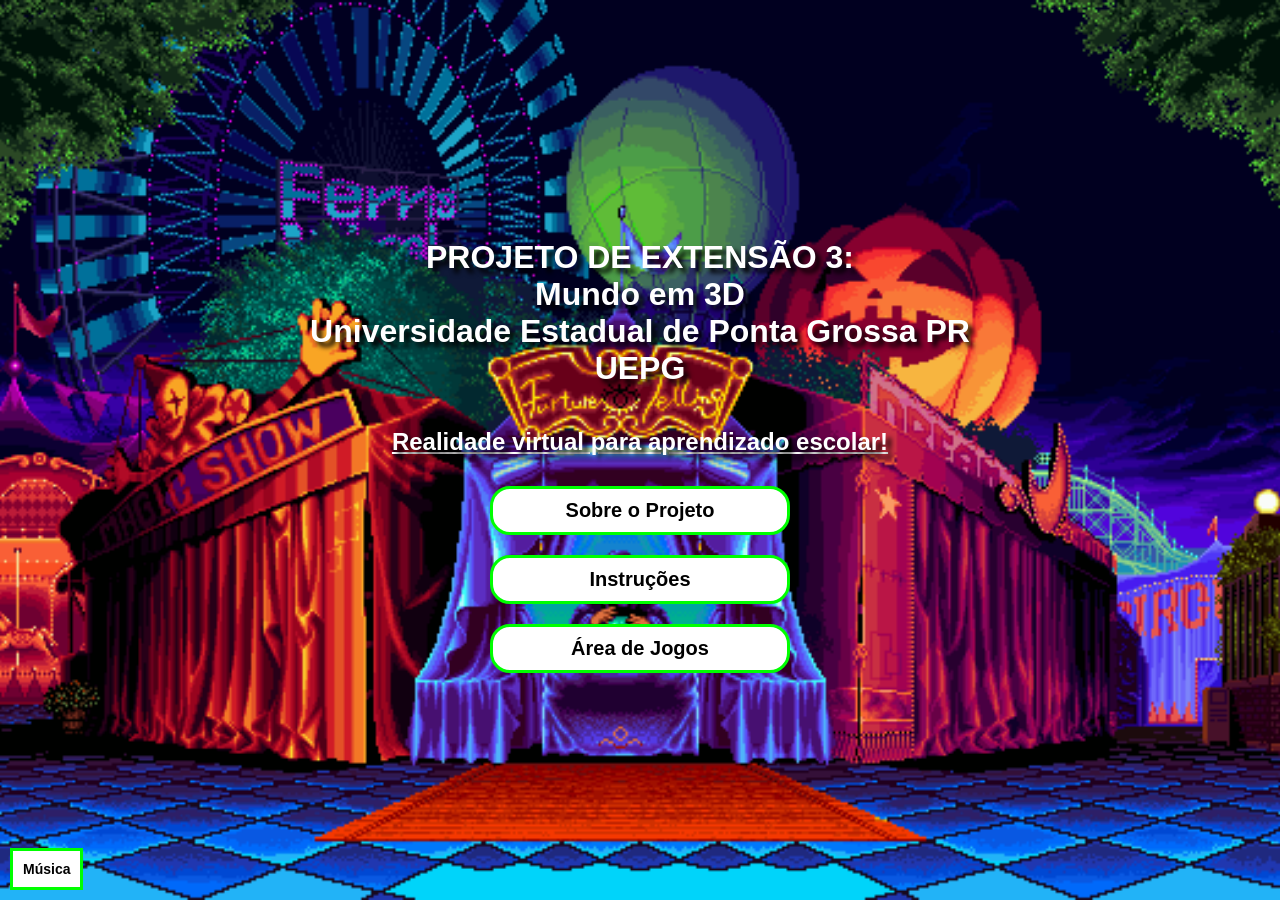
==== index.html @ 956fa546 "Primeiro commit do projeto" ====
<!DOCTYPE html>
<html lang="pt-br">
<head>
  <meta charset="utf-8">
  <meta name="viewport" content="width=device-width, initial-scale=1">
  <title>Mundo em 3D - UEPG</title>
  <meta http-equiv="X-UA-Compatible" content="ie=edge">
  <meta name="description" content="Projeto de extensão 3 - UEPG">
  <meta name="author" content="Michel de Lima">
  <meta name="robots" content="noindex, nofollow">
  <script src="https://aframe.io/releases/1.6.0/aframe.min.js"></script>
  <link rel="stylesheet" href="css/style.css"> <!-- Link para o arquivo CSS -->
  <script src="js/script.js"></script> <!-- Link para o arquivo JavaScript -->
</head>
<body>
  <div id="menu">
    <h1>PROJETO DE EXTENSÃO 3:<br>Mundo em 3D<br> Universidade Estadual de Ponta Grossa PR<br>UEPG</h1>
    <h2><u>Realidade virtual para aprendizado escolar!</u></h2>
    <button id="show-about">Sobre o Projeto</button>
    <button id="show-instructions">Instruções</button>
    <button id="start-game">Área de Jogos</button>
  </div>

  <div id="instrucoes">
    <h1>Projeto de Extensão 3 <br> UEPG</h1>
    <h3>Instruções para Usar o VR</h3>
    <h3>1. Use as setas do teclado para se mover no ambiente virtual.</h3>
    <h3>2. Use o cursor vermelho para interagir com os objetos no ambiente.</h3>
    <h3>3. Para selecionar um objeto, aponte o cursor e pressione a tecla "Espaço".</h3>
    <h3>4. Mantenha-se atento ao tempo e à pontuação exibidos no topo da tela.</h3>
    <button id="back-to-menu-instrucoes">&#8592; Voltar ao Menu</button>
</div>


  <div id="sobre">
    <h1>Projeto de extensão 3<br> UEPG</h1>
    <h3>Olá! Bem-vindo! :)<br>Sobre O Projeto "Mundo em 3D": É uma iniciativa inovadora do curso de Engenharia de Software, da Universidade Estadual de Ponta Grossa (UEPG), situada no Paraná, voltada para a integração de tecnologias emergentes no ambiente educacional. Este projeto tem como objetivo principal explorar o potencial da Realidade Virtual (VR) como uma ferramenta pedagógica para enriquecer o processo de ensino-aprendizado em escolas da região.
      A Realidade Virtual é uma tecnologia que cria ambientes completamente digitais, permitindo que os estudantes sejam imersos em mundos virtuais onde podem interagir com objetos e cenários tridimensionais. Através deste projeto, a UEPG visa utilizar a VR para transformar a maneira como os conteúdos escolares são apresentados, proporcionando uma experiência educacional mais envolvente e interativa.<br>
      As tecnologias usadas neste projeto são HTML, CSS, JS, e framework A-Frame com VR para Web.
    Este projeto de extensão foi desenvolvido pelos acadêmicos Michel e Caroline, no 2º ano do curso de Engenharia de Software.</h3>
    <button id="back-to-menu-sobre">&#8592; Voltar ao Menu</button>
    <br>
</div>


  <div id="jogos">
    <h1>Escolha um Jogo:</h1>
    <button onclick="window.location.href='quiz.html'">Quiz Interativo</button>
    <button onclick="window.location.href='forca.html'">Jogo da Forca</button>
    <button onclick="window.location.href='caca_tesouro.html'">Caça ao Tesouro</button>
    <button id="back-to-menu-jogos">&#8592; Voltar ao Menu</button>
  </div>
  
  <a-scene stats="false" vr-mode-ui="false">
    <a-assets>
      <audio id="background-music" src="https://cdn.glitch.global/64ecda85-21e0-4da5-947e-f5cdaddae142/music.mp3?v=1722213217540"></audio>
    </a-assets>
    <a-entity id="sound-entity" sound="src: #background-music; loop: true;"></a-entity>
  </a-scene>

  <button id="music-control" class="music-button"><b>Música</b></button>
  <div class="snow"></div>
</body>
</html>
---- css/style.css ----
body {
  margin: 0;
  font-family: Verdana, sans-serif;
  overflow: hidden;
}

#menu, #instrucoes, #sobre, #jogos {
  position: absolute;
  top: 0;
  left: 0;
  width: 100%;
  height: 100%;
  background: rgba(0, 0, 0, 0.8);
  display: flex;
  justify-content: center; /* Centraliza horizontalmente */
  align-items: center; /* Centraliza verticalmente */
  flex-direction: column;
  color: white;
  z-index: 10;
  text-align: center;
  overflow: auto; /* Permite rolagem */
}

#menu, #instrucoes, #sobre, #jogos  {
  background: url('../img/fundo.gif') no-repeat center center/cover;
}

#menu h1, #menu h3, #instrucoes h1, #sobre h1, h2, h3 {
  text-shadow: 5px 5px 5px #000;
}

#menu button, #instrucoes button, #sobre button, #jogos button {
  padding: 10px 20px;
  font-size: 20px;
  margin: 10px;
  cursor: pointer;
  background-color: #fff;
  border: 3px solid lime;
  display: flex;
  align-items: center;
  justify-content: center;
  font-weight: bold;
  width: 300px; 
  border-radius: 20px;
}

#menu button a {
  text-decoration: none;
  color: inherit;
  display: block;
  width: 100%;
  height: 100%;
  text-align: center;
  line-height: 100%;
}

#instrucoes, #sobre, #jogos {
  display: none;
}

.music-button {
  position: fixed;
  bottom: 10px;
  left: 10px;
  padding: 10px;
  background-color: #fff;
  border: 3px solid lime;
  cursor: pointer;
  font-size: 14px;
  display: flex;
  align-items: center;
  justify-content: center;
  z-index: 30; /* Certifique-se de que este botão esteja em uma camada superior */
}

/*Efeito de neve caindo */
.snow {
  position: fixed;
  top: 0;
  left: 0;
  width: 100%;
  height: 100%;
  pointer-events: none;
  z-index: 15;
  background: transparent;
}

.snowflake {
  position: absolute;
  top: -10px;
  width: 10px;
  height: 10px;
  background: white;
  border-radius: 50%;
  opacity: 0.8;
  pointer-events: none;
  animation: fall 10s linear infinite;
}

@keyframes fall {
  to {
    transform: translateY(100vh);
  }
}
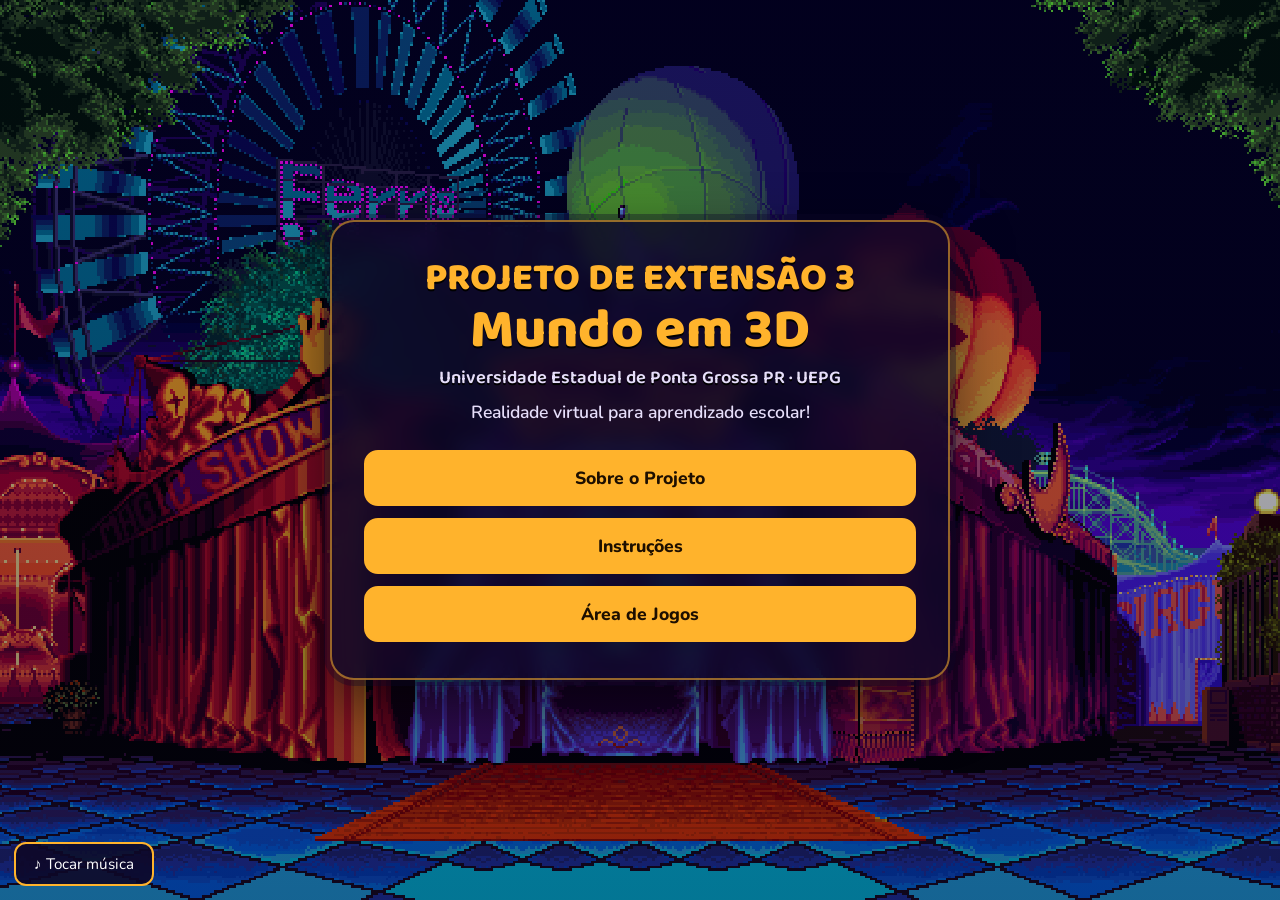
==== commit cb58a575: "Novo visual e melhorias" ====
--- a/index.html
+++ b/index.html
@@ -8,57 +8,69 @@
   <meta name="description" content="Projeto de extensão 3 - UEPG">
   <meta name="author" content="Michel de Lima">
   <meta name="robots" content="noindex, nofollow">
-  <script src="https://aframe.io/releases/1.6.0/aframe.min.js"></script>
+  <link rel="preconnect" href="https://fonts.googleapis.com">
+  <link rel="preconnect" href="https://fonts.gstatic.com" crossorigin>
+  <link href="https://fonts.googleapis.com/css2?family=Baloo+2:wght@600;800&family=Nunito:wght@400;600;700;800&display=swap" rel="stylesheet">
+
   <link rel="stylesheet" href="css/style.css"> <!-- Link para o arquivo CSS -->
   <script src="js/script.js"></script> <!-- Link para o arquivo JavaScript -->
 </head>
 <body>
   <div id="menu">
-    <h1>PROJETO DE EXTENSÃO 3:<br>Mundo em 3D<br> Universidade Estadual de Ponta Grossa PR<br>UEPG</h1>
-    <h2><u>Realidade virtual para aprendizado escolar!</u></h2>
-    <button id="show-about">Sobre o Projeto</button>
-    <button id="show-instructions">Instruções</button>
-    <button id="start-game">Área de Jogos</button>
+    <div class="cartao">
+      <h1>
+        PROJETO DE EXTENSÃO 3
+        <span class="linha-grande">Mundo em 3D</span>
+        <span class="linha-uni">Universidade Estadual de Ponta Grossa PR · UEPG</span>
+      </h1>
+      <h2>Realidade virtual para aprendizado escolar!</h2>
+      <div class="acoes">
+        <button id="show-about">Sobre o Projeto</button>
+        <button id="show-instructions">Instruções</button>
+        <button id="start-game">Área de Jogos</button>
+      </div>
+    </div>
   </div>
 
   <div id="instrucoes">
-    <h1>Projeto de Extensão 3 <br> UEPG</h1>
-    <h3>Instruções para Usar o VR</h3>
-    <h3>1. Use as setas do teclado para se mover no ambiente virtual.</h3>
-    <h3>2. Use o cursor vermelho para interagir com os objetos no ambiente.</h3>
-    <h3>3. Para selecionar um objeto, aponte o cursor e pressione a tecla "Espaço".</h3>
-    <h3>4. Mantenha-se atento ao tempo e à pontuação exibidos no topo da tela.</h3>
-    <button id="back-to-menu-instrucoes">&#8592; Voltar ao Menu</button>
-</div>
-
+    <div class="cartao instrucoes">
+      <h1>Projeto de Extensão 3 <br> UEPG</h1>
+      <h3>Instruções para usar o VR</h3>
+      <ol>
+        <li>Use as setas do teclado para se mover no ambiente virtual.</li>
+        <li>Use o cursor vermelho para interagir com os objetos no ambiente.</li>
+        <li>Para selecionar um objeto, aponte o cursor e pressione a tecla <kbd>Espaço</kbd>.</li>
+        <li>Mantenha-se atento ao tempo e à pontuação exibidos no topo da tela.</li>
+      </ol>
+      <button id="back-to-menu-instrucoes">&#8592; Voltar ao Menu</button>
+    </div>
+  </div>
 
   <div id="sobre">
-    <h1>Projeto de extensão 3<br> UEPG</h1>
-    <h3>Olá! Bem-vindo! :)<br>Sobre O Projeto "Mundo em 3D": É uma iniciativa inovadora do curso de Engenharia de Software, da Universidade Estadual de Ponta Grossa (UEPG), situada no Paraná, voltada para a integração de tecnologias emergentes no ambiente educacional. Este projeto tem como objetivo principal explorar o potencial da Realidade Virtual (VR) como uma ferramenta pedagógica para enriquecer o processo de ensino-aprendizado em escolas da região.
-      A Realidade Virtual é uma tecnologia que cria ambientes completamente digitais, permitindo que os estudantes sejam imersos em mundos virtuais onde podem interagir com objetos e cenários tridimensionais. Através deste projeto, a UEPG visa utilizar a VR para transformar a maneira como os conteúdos escolares são apresentados, proporcionando uma experiência educacional mais envolvente e interativa.<br>
-      As tecnologias usadas neste projeto são HTML, CSS, JS, e framework A-Frame com VR para Web.
-    Este projeto de extensão foi desenvolvido pelos acadêmicos Michel e Caroline, no 2º ano do curso de Engenharia de Software.</h3>
-    <button id="back-to-menu-sobre">&#8592; Voltar ao Menu</button>
-    <br>
-</div>
-
+    <div class="cartao largo">
+      <h1>Projeto de extensão 3<br> UEPG</h1>
+      <p class="ola">Olá! Bem-vindo! :)</p>
+      <p>Sobre o projeto "Mundo em 3D": é uma iniciativa inovadora do curso de Engenharia de Software da Universidade Estadual de Ponta Grossa (UEPG), situada no Paraná, voltada para a integração de tecnologias emergentes no ambiente educacional. Seu objetivo principal é explorar o potencial da Realidade Virtual (VR) como ferramenta pedagógica para enriquecer o processo de ensino-aprendizagem em escolas da região.</p>
+      <p>A Realidade Virtual cria ambientes completamente digitais, permitindo que os estudantes sejam imersos em mundos virtuais onde podem interagir com objetos e cenários tridimensionais. Por meio deste projeto, a UEPG busca transformar a maneira como os conteúdos escolares são apresentados, proporcionando uma experiência educacional mais envolvente e interativa.</p>
+      <p>As tecnologias usadas são HTML, CSS, JS e o framework A-Frame com VR para Web. O projeto foi desenvolvido pelos acadêmicos Michel e Caroline, no 2º ano do curso de Engenharia de Software.</p>
+      <button id="back-to-menu-sobre">&#8592; Voltar ao Menu</button>
+    </div>
+  </div>
 
   <div id="jogos">
-    <h1>Escolha um Jogo:</h1>
-    <button onclick="window.location.href='quiz.html'">Quiz Interativo</button>
-    <button onclick="window.location.href='forca.html'">Jogo da Forca</button>
-    <button onclick="window.location.href='caca_tesouro.html'">Caça ao Tesouro</button>
-    <button id="back-to-menu-jogos">&#8592; Voltar ao Menu</button>
+    <div class="cartao">
+      <h1>Escolha um jogo</h1>
+      <button onclick="window.location.href='quiz.html'">Quiz Interativo</button>
+      <button onclick="window.location.href='forca.html'">Jogo da Forca</button>
+      <button onclick="window.location.href='caca_tesouro.html'">Caça ao Tesouro</button>
+      <button id="back-to-menu-jogos">&#8592; Voltar ao Menu</button>
+    </div>
   </div>
-  
-  <a-scene stats="false" vr-mode-ui="false">
-    <a-assets>
-      <audio id="background-music" src="https://cdn.glitch.global/64ecda85-21e0-4da5-947e-f5cdaddae142/music.mp3?v=1722213217540"></audio>
-    </a-assets>
-    <a-entity id="sound-entity" sound="src: #background-music; loop: true;"></a-entity>
-  </a-scene>
 
-  <button id="music-control" class="music-button"><b>Música</b></button>
+  <!-- Música de fundo (arquivo local, controlado pelo js/script.js) -->
+  <audio id="background-music" src="audio/background-music.mp3" loop preload="auto"></audio>
+
+  <button id="music-control" class="music-button">♪ Tocar música</button>
   <div class="snow"></div>
 </body>
-</html>
+</html>
--- a/css/style.css
+++ b/css/style.css
@@ -1,104 +1,237 @@
+:root {
+  --cartao: rgba(14, 8, 40, 0.86);
+  --cartao-borda: rgba(255, 179, 44, 0.55);
+  --texto: #ffffff;
+  --texto-suave: #e6defa;
+  --ouro: #ffb32c;
+  --ouro-claro: #ffd27a;
+  --ouro-escuro: #1d0f00;
+  --ciano: #7fe3ff;
+}
+
+* { box-sizing: border-box; }
+
+html, body { height: 100%; }
+
 body {
   margin: 0;
-  font-family: Verdana, sans-serif;
+  font-family: "Nunito", Verdana, sans-serif;
+  color: var(--texto);
   overflow: hidden;
 }
 
+/* ===== Telas (menu, sobre, instruções, jogos) =====*/
 #menu, #instrucoes, #sobre, #jogos {
   position: absolute;
-  top: 0;
-  left: 0;
-  width: 100%;
-  height: 100%;
-  background: rgba(0, 0, 0, 0.8);
+  inset: 0;
+  z-index: 10;
   display: flex;
-  justify-content: center; /* Centraliza horizontalmente */
-  align-items: center; /* Centraliza verticalmente */
-  flex-direction: column;
-  color: white;
-  z-index: 10;
+  justify-content: center;
+  align-items: center;
+  padding: 16px;
+  overflow: auto;
+  background:
+    linear-gradient(rgba(6, 3, 24, 0.25), rgba(6, 3, 24, 0.45)),
+    url('../img/fundo.gif') no-repeat center center / cover;
+  image-rendering: pixelated;  
+}
+
+#instrucoes, #sobre, #jogos { display: none; }
+
+/* ===== Cartão de conteúdo  ===== */
+.cartao {
+  margin: auto;
+  width: min(100%, 620px);
+  padding: 36px 32px;
   text-align: center;
-  overflow: auto; /* Permite rolagem */
-}
-
-#menu, #instrucoes, #sobre, #jogos  {
-  background: url('../img/fundo.gif') no-repeat center center/cover;
-}
-
-#menu h1, #menu h3, #instrucoes h1, #sobre h1, h2, h3 {
-  text-shadow: 5px 5px 5px #000;
-}
-
-#menu button, #instrucoes button, #sobre button, #jogos button {
-  padding: 10px 20px;
-  font-size: 20px;
-  margin: 10px;
-  cursor: pointer;
-  background-color: #fff;
-  border: 3px solid lime;
-  display: flex;
-  align-items: center;
-  justify-content: center;
-  font-weight: bold;
-  width: 300px; 
-  border-radius: 20px;
-}
-
-#menu button a {
-  text-decoration: none;
-  color: inherit;
+  background: var(--cartao);
+  border: 2px solid var(--cartao-borda);
+  border-radius: 24px;
+  box-shadow: 0 0 0 6px rgba(14, 8, 40, 0.35), 0 24px 60px rgba(0, 0, 0, 0.6);
+  -webkit-backdrop-filter: blur(10px);
+  backdrop-filter: blur(10px);
+  image-rendering: auto;
+}
+.cartao.largo { width: min(100%, 760px); text-align: left; }
+.cartao.largo h1 { text-align: center; }
+.cartao.instrucoes { text-align: left; }
+.cartao.instrucoes h1 { text-align: center; }
+
+/* ===== Títulos ===== */
+h1 {
+  font-family: "Baloo 2", "Nunito", sans-serif;
+  font-weight: 800;
+  line-height: 1.1;
+  margin: 0 0 12px;
+  font-size: clamp(1.7rem, 5vw, 2.4rem);
+  color: var(--ouro);
+  text-shadow: 0 2px 0 #000;
+}
+
+#menu h1 .linha-pequena {
+  display: block;
+  font-size: 0.45em;
+  font-weight: 600;
+  color: var(--ciano);
+  letter-spacing: 0.02em;
+}
+#menu h1 .linha-grande { display: block; font-size: 1.45em; }
+#menu h1 .linha-uni {
+  display: block;
+  font-size: 0.48em;
+  font-weight: 600;
+  color: var(--texto-suave);
+  margin-top: 6px;
+}
+
+h2 {
+  font-size: 1.1rem;
+  font-weight: 600;
+  color: var(--texto-suave);
+  margin: 0 0 26px;
+}
+
+h3 {
+  font-weight: 700;
+  font-size: 1.15rem;
+  color: var(--ciano);
+  margin: 0 0 16px;
+  text-align: center;
+}
+
+.cartao p {
+  font-size: 1.02rem;
+  line-height: 1.75;
+  margin: 0 0 14px;
+  max-width: 68ch;
+}
+.cartao p.ola {
+  font-family: "Baloo 2", sans-serif;
+  font-size: 1.3rem;
+  color: var(--ciano);
+}
+
+/* Instruções numeradas */
+ol { list-style: none; counter-reset: passo; padding: 0; margin: 0 0 22px; }
+ol li {
+  counter-increment: passo;
+  position: relative;
+  padding: 12px 14px 12px 58px;
+  margin-bottom: 10px;
+  background: rgba(255, 255, 255, 0.08);
+  border-radius: 14px;
+  line-height: 1.5;
+  font-weight: 600;
+}
+ol li::before {
+  content: counter(passo);
+  position: absolute;
+  left: 14px;
+  top: 50%;
+  transform: translateY(-50%);
+  width: 30px;
+  height: 30px;
+  border-radius: 50%;
+  background: var(--ouro);
+  color: var(--ouro-escuro);
+  font-weight: 800;
+  display: grid;
+  place-items: center;
+}
+kbd {
+  background: #fff;
+  color: #111;
+  border-radius: 6px;
+  padding: 1px 8px;
+  font-family: inherit;
+  font-weight: 700;
+}
+
+/* ===== Botões ===== */
+.acoes { display: flex; flex-direction: column; gap: 12px; }
+
+.cartao button {
   display: block;
   width: 100%;
-  height: 100%;
-  text-align: center;
-  line-height: 100%;
-}
-
-#instrucoes, #sobre, #jogos {
-  display: none;
-}
-
+  margin: 0 0 12px;
+  padding: 14px 22px;
+  font-family: inherit;
+  font-size: 1.1rem;
+  font-weight: 800;
+  cursor: pointer;
+  color: var(--ouro-escuro);
+  background: var(--ouro);
+  border: 2px solid var(--ouro);
+  border-radius: 14px;
+  transition: transform 0.15s ease, background 0.15s ease, box-shadow 0.15s ease;
+}
+.acoes button { margin: 0; }
+
+.cartao button:hover {
+  background: var(--ouro-claro);
+  transform: translateY(-2px);
+  box-shadow: 0 8px 18px rgba(255, 179, 44, 0.35);
+}
+.cartao button:active { transform: translateY(0); }
+button:focus-visible { outline: 3px solid #fff; outline-offset: 3px; }
+
+/* Botões "voltar" */
+#back-to-menu-instrucoes, #back-to-menu-sobre, #back-to-menu-jogos {
+  background: transparent !important;
+  color: var(--texto) !important;
+  border-color: rgba(255, 255, 255, 0.55) !important;
+  margin: 8px 0 0 !important;
+}
+#back-to-menu-instrucoes:hover, #back-to-menu-sobre:hover, #back-to-menu-jogos:hover {
+  background: rgba(255, 255, 255, 0.14) !important;
+  box-shadow: none !important;
+}
+
+/* Botão de música */
 .music-button {
   position: fixed;
-  bottom: 10px;
-  left: 10px;
-  padding: 10px;
-  background-color: #fff;
-  border: 3px solid lime;
+  bottom: 14px;
+  left: 14px;
+  z-index: 30;
+  padding: 10px 18px;
+  font-family: inherit;
+  font-size: 0.95rem;
+  color: #fff;
+  background: rgba(14, 8, 40, 0.9);
+  border: 2px solid var(--ouro);
+  border-radius: 12px;
   cursor: pointer;
-  font-size: 14px;
-  display: flex;
-  align-items: center;
-  justify-content: center;
-  z-index: 30; /* Certifique-se de que este botão esteja em uma camada superior */
-}
-
-/*Efeito de neve caindo */
+}
+.music-button:hover { background: #2a1a66; }
+.music-button:focus-visible { outline: 3px solid #fff; outline-offset: 3px; }
+
+/* ===== Neve (flocos criados pelo script.js) ===== */
 .snow {
   position: fixed;
-  top: 0;
-  left: 0;
-  width: 100%;
-  height: 100%;
+  inset: 0;
   pointer-events: none;
   z-index: 15;
   background: transparent;
 }
-
 .snowflake {
   position: absolute;
   top: -10px;
-  width: 10px;
-  height: 10px;
+  width: 8px;
+  height: 8px;
   background: white;
   border-radius: 50%;
   opacity: 0.8;
   pointer-events: none;
   animation: fall 10s linear infinite;
 }
-
 @keyframes fall {
-  to {
-    transform: translateY(100vh);
-  }
-}
+  to { transform: translateY(100vh); }
+}
+
+@media (max-width: 480px) {
+  .cartao { padding: 26px 20px; border-radius: 20px; }
+}
+@media (prefers-reduced-motion: reduce) {
+  .snowflake { display: none; }
+  .cartao button { transition: none; }
+}
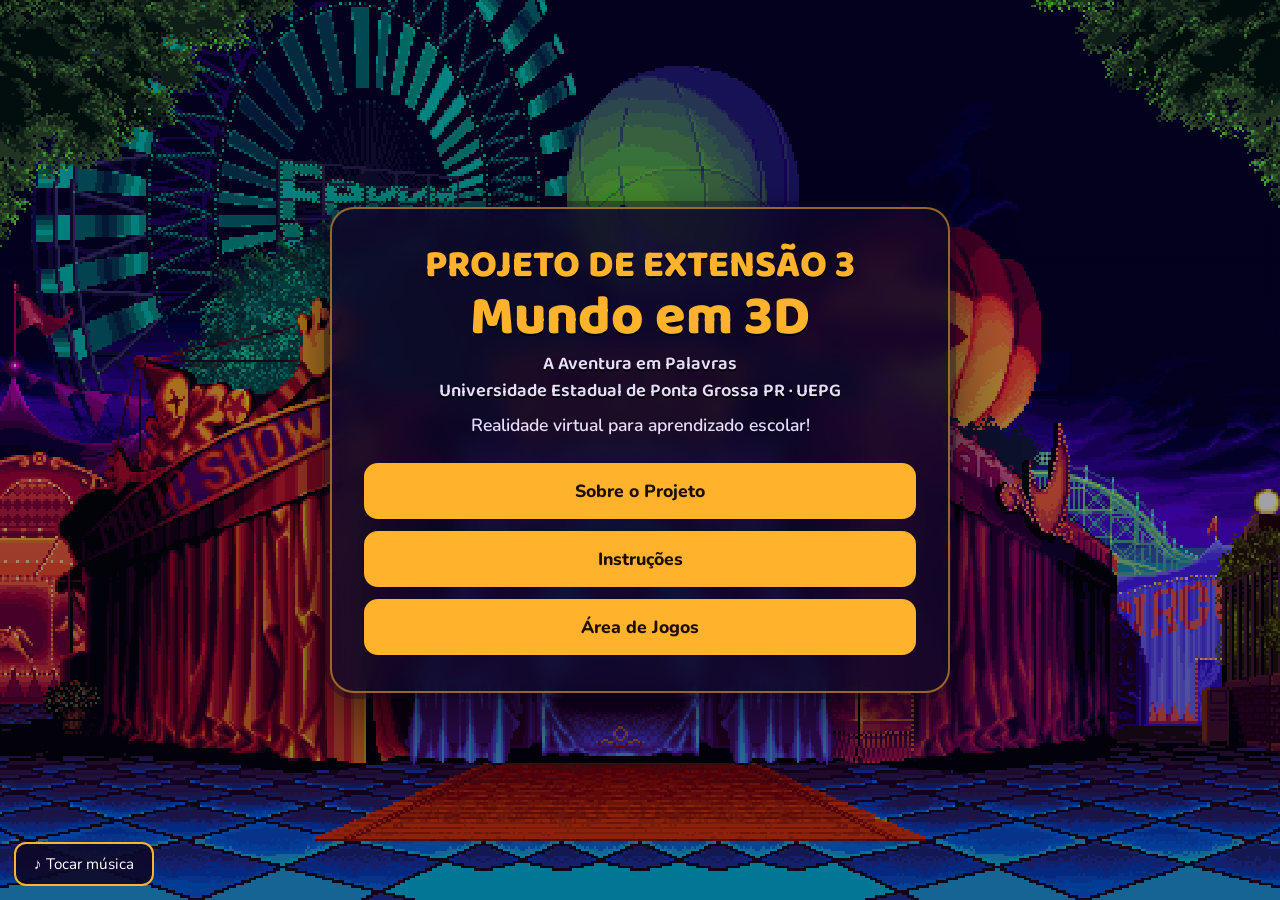
==== commit 2dc04c09: "Atualização do projeto" ====
--- a/index.html
+++ b/index.html
@@ -11,9 +11,10 @@
   <link rel="preconnect" href="https://fonts.googleapis.com">
   <link rel="preconnect" href="https://fonts.gstatic.com" crossorigin>
   <link href="https://fonts.googleapis.com/css2?family=Baloo+2:wght@600;800&family=Nunito:wght@400;600;700;800&display=swap" rel="stylesheet">
-
-  <link rel="stylesheet" href="css/style.css"> <!-- Link para o arquivo CSS -->
-  <script src="js/script.js"></script> <!-- Link para o arquivo JavaScript -->
+  <!-- Link para o arquivo CSS -->
+  <link rel="stylesheet" href="css/style.css"> 
+  <!-- Link para o arquivo JavaScript -->
+  <script src="js/script.js"></script> 
 </head>
 <body>
   <div id="menu">
@@ -21,6 +22,7 @@
       <h1>
         PROJETO DE EXTENSÃO 3
         <span class="linha-grande">Mundo em 3D</span>
+        <span class="linha-uni">A Aventura em Palavras</span>
         <span class="linha-uni">Universidade Estadual de Ponta Grossa PR · UEPG</span>
       </h1>
       <h2>Realidade virtual para aprendizado escolar!</h2>
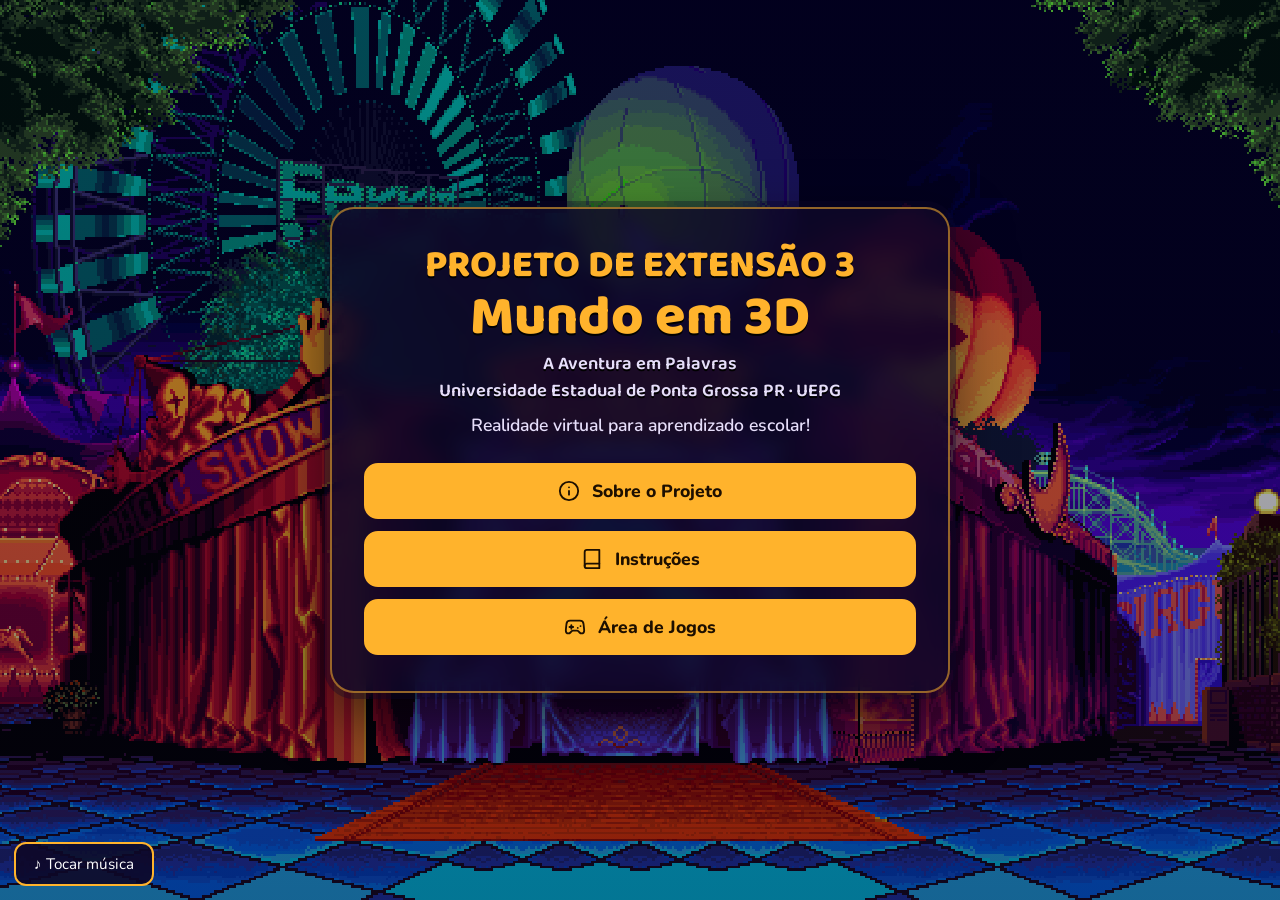
==== commit 56bca824: "Atualização" ====
--- a/index.html
+++ b/index.html
@@ -15,6 +15,29 @@
   <link rel="stylesheet" href="css/style.css"> 
   <!-- Link para o arquivo JavaScript -->
   <script src="js/script.js"></script> 
+  
+  <!-- A-Frame -->
+  <script src="https://aframe.io/releases/1.6.0/aframe.min.js"></script>
+  <style>
+    /* Força a barra do A-Frame (onde fica o botão de VR) a ficar acima da interface */
+    .a-enter-vr {
+      z-index: 9999 !important;
+      bottom: 20px;
+      right: 20px;
+    }
+    /* Ajuste dos botões para alinhar o ícone e o texto */
+    .acoes button, #jogos button {
+      display: flex;
+      align-items: center;
+      justify-content: center;
+      gap: 12px;
+    }
+    /* Deixa o ícone um pouco maior */
+    .acoes button svg, #jogos button svg {
+      width: 22px;
+      height: 22px;
+    }
+  </style>
 </head>
 <body>
   <div id="menu">
@@ -27,9 +50,18 @@
       </h1>
       <h2>Realidade virtual para aprendizado escolar!</h2>
       <div class="acoes">
-        <button id="show-about">Sobre o Projeto</button>
-        <button id="show-instructions">Instruções</button>
-        <button id="start-game">Área de Jogos</button>
+        <button id="show-about">
+          <svg viewBox="0 0 24 24" fill="none" stroke="currentColor" stroke-width="2" stroke-linecap="round" stroke-linejoin="round"><circle cx="12" cy="12" r="10"></circle><line x1="12" y1="16" x2="12" y2="12"></line><line x1="12" y1="8" x2="12.01" y2="8"></line></svg>
+          Sobre o Projeto
+        </button>
+        <button id="show-instructions">
+          <svg viewBox="0 0 24 24" fill="none" stroke="currentColor" stroke-width="2" stroke-linecap="round" stroke-linejoin="round"><path d="M4 19.5A2.5 2.5 0 0 1 6.5 17H20"></path><path d="M6.5 2H20v20H6.5A2.5 2.5 0 0 1 4 19.5v-15A2.5 2.5 0 0 1 6.5 2z"></path></svg>
+          Instruções
+        </button>
+        <button id="start-game">
+          <svg viewBox="0 0 24 24" fill="none" stroke="currentColor" stroke-width="2" stroke-linecap="round" stroke-linejoin="round"><line x1="6" y1="12" x2="10" y2="12"></line><line x1="8" y1="10" x2="8" y2="14"></line><line x1="15" y1="13" x2="15.01" y2="13"></line><line x1="18" y1="11" x2="18.01" y2="11"></line><path d="M17.32 5H6.68a4 4 0 0 0-3.978 3.59c-.006.052-.01.101-.017.152C2.604 9.416 2 14.456 2 16a3 3 0 0 0 3 3c1 0 1.5-.5 2-1l1.414-1.414A2 2 0 0 1 9.828 16h4.344a2 2 0 0 1 1.414.586L17 18c.5.5 1 1 2 1a3 3 0 0 0 3-3c0-1.545-.604-6.584-.685-7.258-.007-.05-.011-.1-.017-.151A4 4 0 0 0 17.32 5z"></path></svg>
+          Área de Jogos
+        </button>
       </div>
     </div>
   </div>
@@ -44,7 +76,7 @@
         <li>Para selecionar um objeto, aponte o cursor e pressione a tecla <kbd>Espaço</kbd>.</li>
         <li>Mantenha-se atento ao tempo e à pontuação exibidos no topo da tela.</li>
       </ol>
-      <button id="back-to-menu-instrucoes">&#8592; Voltar ao Menu</button>
+      <button id="back-to-menu-instrucoes">⬅️ Voltar ao Menu</button>
     </div>
   </div>
 
@@ -55,24 +87,40 @@
       <p>Sobre o projeto "Mundo em 3D": é uma iniciativa inovadora do curso de Engenharia de Software da Universidade Estadual de Ponta Grossa (UEPG), situada no Paraná, voltada para a integração de tecnologias emergentes no ambiente educacional. Seu objetivo principal é explorar o potencial da Realidade Virtual (VR) como ferramenta pedagógica para enriquecer o processo de ensino-aprendizagem em escolas da região.</p>
       <p>A Realidade Virtual cria ambientes completamente digitais, permitindo que os estudantes sejam imersos em mundos virtuais onde podem interagir com objetos e cenários tridimensionais. Por meio deste projeto, a UEPG busca transformar a maneira como os conteúdos escolares são apresentados, proporcionando uma experiência educacional mais envolvente e interativa.</p>
       <p>As tecnologias usadas são HTML, CSS, JS e o framework A-Frame com VR para Web. O projeto foi desenvolvido pelos acadêmicos Michel e Caroline, no 2º ano do curso de Engenharia de Software.</p>
-      <button id="back-to-menu-sobre">&#8592; Voltar ao Menu</button>
+      <button id="back-to-menu-sobre">⬅️ Voltar ao Menu</button>
     </div>
   </div>
 
   <div id="jogos">
     <div class="cartao">
       <h1>Escolha um jogo</h1>
-      <button onclick="window.location.href='quiz.html'">Quiz Interativo</button>
-      <button onclick="window.location.href='forca.html'">Jogo da Forca</button>
-      <button onclick="window.location.href='caca_tesouro.html'">Caça ao Tesouro</button>
-      <button id="back-to-menu-jogos">&#8592; Voltar ao Menu</button>
+      <button onclick="window.location.href='quiz.html'">
+        <!-- Ícone de Cérebro (Quiz) -->
+        <svg viewBox="0 0 24 24" fill="none" stroke="currentColor" stroke-width="2" stroke-linecap="round" stroke-linejoin="round"><path d="M9.5 2A2.5 2.5 0 0 1 12 4.5v15a2.5 2.5 0 0 1-4.96.44 2.5 2.5 0 0 1-2.96-3.08 3 3 0 0 1-.34-5.58 2.5 2.5 0 0 1 1.32-4.24 2.5 2.5 0 0 1 1.98-3A2.5 2.5 0 0 1 9.5 2Z"></path><path d="M14.5 2A2.5 2.5 0 0 0 12 4.5v15a2.5 2.5 0 0 0 4.96.44 2.5 2.5 0 0 0 2.96-3.08 3 3 0 0 0 .34-5.58 2.5 2.5 0 0 0-1.32-4.24 2.5 2.5 0 0 0-1.98-3A2.5 2.5 0 0 0 14.5 2Z"></path></svg>
+        Quiz Interativo
+      </button>
+      <button onclick="window.location.href='forca.html'">
+        <!-- Ícone de Letras (Forca) -->
+        <svg viewBox="0 0 24 24" fill="none" stroke="currentColor" stroke-width="2" stroke-linecap="round" stroke-linejoin="round"><path d="M4 7V4h16v3"></path><path d="M9 20h6"></path><path d="M12 4v16"></path><path d="M7 11h10"></path><path d="M7 15h10"></path></svg>
+        Jogo da Forca
+      </button>
+      <button onclick="window.location.href='caca_tesouro.html'">
+        <!-- Ícone de Troféu (Caça ao Tesouro) -->
+        <svg viewBox="0 0 24 24" fill="none" stroke="currentColor" stroke-width="2" stroke-linecap="round" stroke-linejoin="round"><path d="M6 9H4.5a2.5 2.5 0 0 1 0-5H6"></path><path d="M18 9h1.5a2.5 2.5 0 0 0 0-5H18"></path><path d="M4 22h16"></path><path d="M10 14.66V17c0 .55-.47.98-.97 1.21C7.85 18.75 7 20.24 7 22"></path><path d="M14 14.66V17c0 .55.47.98.97 1.21C16.15 18.75 17 20.24 17 22"></path><path d="M18 2H6v7a6 6 0 0 0 12 0V2z"></path></svg>
+        Caça ao Tesouro
+      </button>
+      <button id="back-to-menu-jogos">⬅️ Voltar ao Menu</button>
     </div>
   </div>
 
-  <!-- Música de fundo (arquivo local, controlado pelo js/script.js) -->
+  <!-- Música de fundo -->
   <audio id="background-music" src="audio/background-music.mp3" loop preload="auto"></audio>
 
   <button id="music-control" class="music-button">♪ Tocar música</button>
   <div class="snow"></div>
+
+  <!-- Cena do A-Frame real (invisível) para carregar o botão de VR -->
+  <a-scene embedded vr-mode-ui="enabled: true; enterVRButton: #myEnterVRButton" style="position: fixed; top: 0; left: 0; width: 100%; height: 100%; pointer-events: none; z-index: -1;"></a-scene>
+
 </body>
 </html>
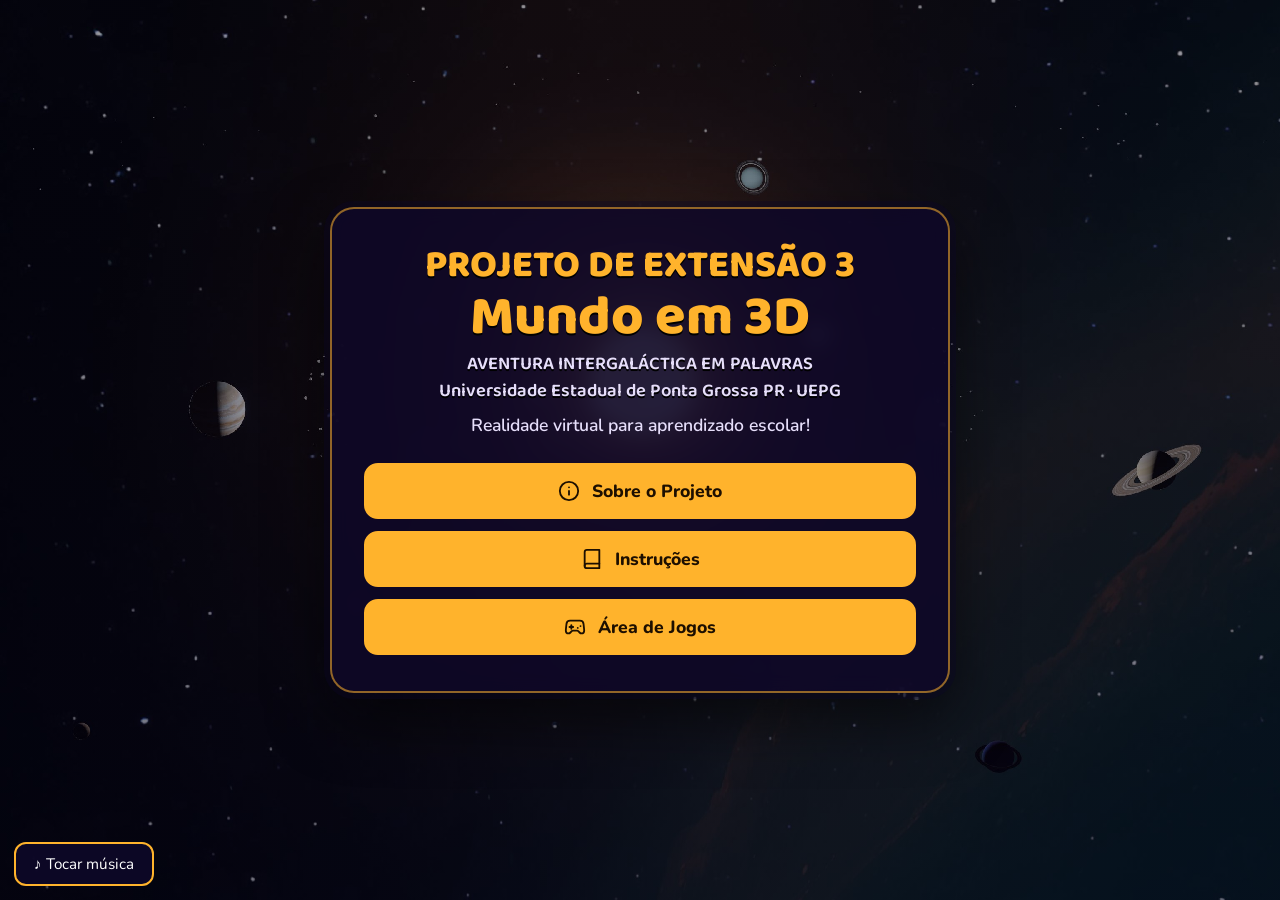
==== commit d701e55d: "Atualização" ====
--- a/index.html
+++ b/index.html
@@ -15,29 +15,8 @@
   <link rel="stylesheet" href="css/style.css"> 
   <!-- Link para o arquivo JavaScript -->
   <script src="js/script.js"></script> 
-  
   <!-- A-Frame -->
   <script src="https://aframe.io/releases/1.6.0/aframe.min.js"></script>
-  <style>
-    /* Força a barra do A-Frame (onde fica o botão de VR) a ficar acima da interface */
-    .a-enter-vr {
-      z-index: 9999 !important;
-      bottom: 20px;
-      right: 20px;
-    }
-    /* Ajuste dos botões para alinhar o ícone e o texto */
-    .acoes button, #jogos button {
-      display: flex;
-      align-items: center;
-      justify-content: center;
-      gap: 12px;
-    }
-    /* Deixa o ícone um pouco maior */
-    .acoes button svg, #jogos button svg {
-      width: 22px;
-      height: 22px;
-    }
-  </style>
 </head>
 <body>
   <div id="menu">
@@ -45,7 +24,7 @@
       <h1>
         PROJETO DE EXTENSÃO 3
         <span class="linha-grande">Mundo em 3D</span>
-        <span class="linha-uni">A Aventura em Palavras</span>
+        <span class="linha-uni">AVENTURA INTERGALÁCTICA EM PALAVRAS</span>
         <span class="linha-uni">Universidade Estadual de Ponta Grossa PR · UEPG</span>
       </h1>
       <h2>Realidade virtual para aprendizado escolar!</h2>
--- a/css/style.css
+++ b/css/style.css
@@ -32,7 +32,7 @@
   overflow: auto;
   background:
     linear-gradient(rgba(6, 3, 24, 0.25), rgba(6, 3, 24, 0.45)),
-    url('../img/fundo.gif') no-repeat center center / cover;
+    url('../img/fundo.jpg') no-repeat center center / cover;
   image-rendering: pixelated;  
 }
 
@@ -234,4 +234,23 @@
 @media (prefers-reduced-motion: reduce) {
   .snowflake { display: none; }
   .cartao button { transition: none; }
-}+}
+
+/* Força a barra do A-Frame (onde fica o botão de VR) a ficar acima da interface */
+    .a-enter-vr {
+      z-index: 9999 !important;
+      bottom: 20px;
+      right: 20px;
+    }
+    /* Ajuste dos botões para alinhar o ícone e o texto */
+    .acoes button, #jogos button {
+      display: flex;
+      align-items: center;
+      justify-content: center;
+      gap: 12px;
+    }
+    /* Deixa o ícone um pouco maior */
+    .acoes button svg, #jogos button svg {
+      width: 22px;
+      height: 22px;
+    }
